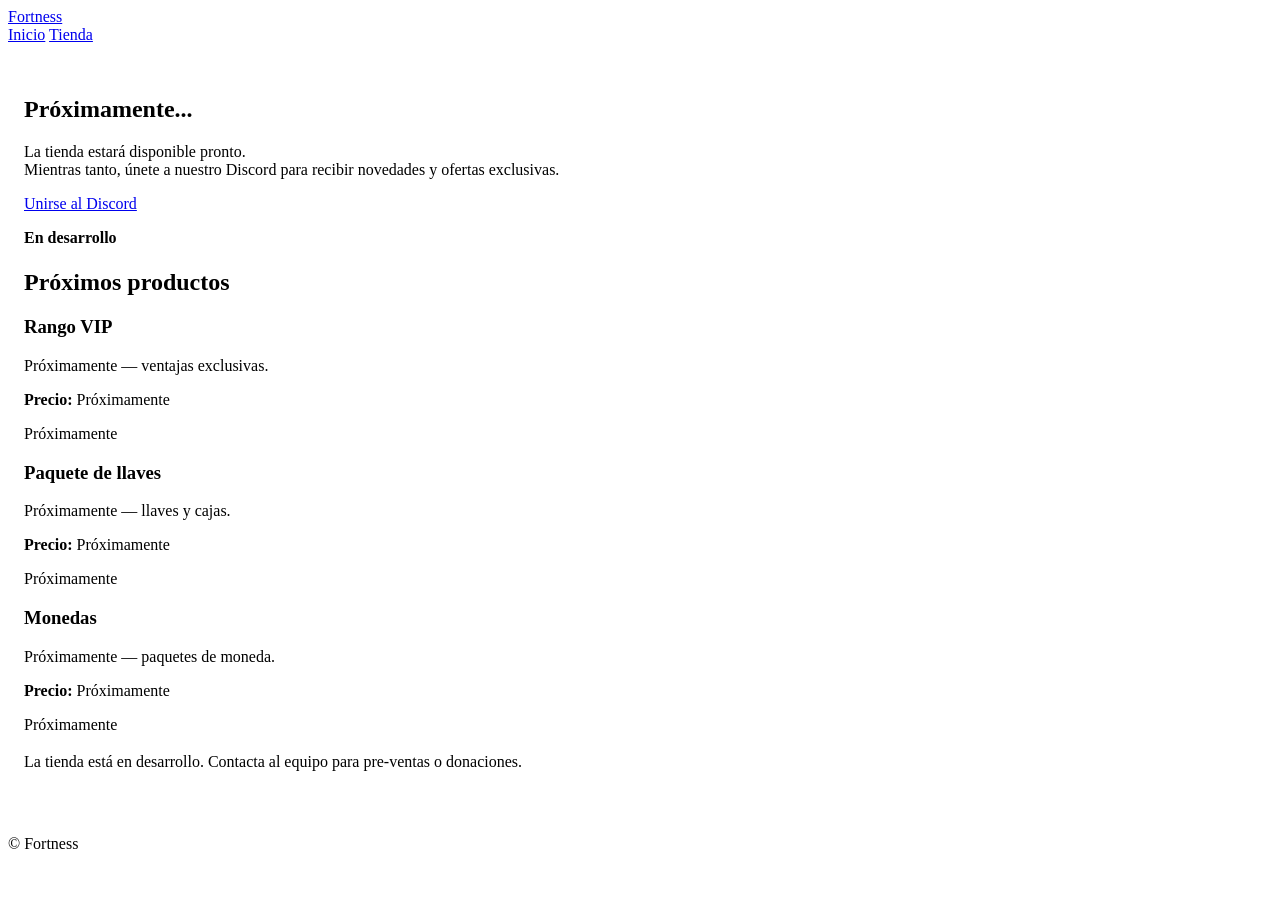
==== store.html @ ff2417e5 "Add files via upload" ====
<!DOCTYPE html>
<html lang="es">

<head>
    <meta charset="utf-8">
    <meta name="viewport" content="width=device-width, initial-scale=1">
    <title>Fortness</title>
    <link rel="stylesheet" href="css/styles.css">
</head>

<body>
    <header class="site-header">
        <div class="container header-inner">
            <a class="brand" href="index.html">
                <img src="assets/fortness-logo.png" alt="Fortness logo" class="logo"
                    onerror="this.style.display='none'">
                <span class="brand-text">Fortness</span>
            </a>
            <nav class="main-nav">
                <a href="index.html">Inicio</a>
                <a href="store.html">Tienda</a>
            </nav>
        </div>
    </header>

    <main class="container" style="padding:2rem 1rem">
        <section class="store-hero reveal">
            <div>
                <h1 class="coming-soon">Próximamente...</h1>
                <p class="soon-sub">La tienda estará disponible pronto. <br>Mientras tanto, únete a nuestro Discord para
                    recibir novedades y ofertas exclusivas.</p>
                <p style="margin-top:1rem"><a class="btn primary" href="https://discord.gg/R3x7Cbut6w" target="_blank"
                        rel="noopener">Unirse al Discord</a></p>
            </div>
            <div class="preview muted-card">
                <strong>En desarrollo</strong>
            </div>
        </section>

        <section style="margin-top:1.4rem">
            <h2 class="reveal">Próximos productos</h2>
            <div class="grid">
                <div class="feature muted-card reveal">
                    <h3>Rango VIP</h3>
                    <p>Próximamente — ventajas exclusivas.</p>
                    <p><strong>Precio:</strong> Próximamente</p>
                    <a class="btn secondary" aria-disabled="true">Próximamente</a>
                </div>
                <div class="feature muted-card reveal">
                    <h3>Paquete de llaves</h3>
                    <p>Próximamente — llaves y cajas.</p>
                    <p><strong>Precio:</strong> Próximamente</p>
                    <a class="btn secondary" aria-disabled="true">Próximamente</a>
                </div>
                <div class="feature muted-card reveal">
                    <h3>Monedas</h3>
                    <p>Próximamente — paquetes de moneda.</p>
                    <p><strong>Precio:</strong> Próximamente</p>
                    <a class="btn secondary" aria-disabled="true">Próximamente</a>
                </div>
            </div>
            <p style="margin-top:1.2rem" class="small">La tienda está en desarrollo. Contacta al equipo para pre-ventas
                o donaciones.</p>
        </section>
    </main>

    <footer class="site-footer">
        <div class="container footer-inner">
            <p>© <span id="year"></span> Fortness</p>
        </div>
    </footer>

    <script src="js/script.js"></script>
</body>

</html>
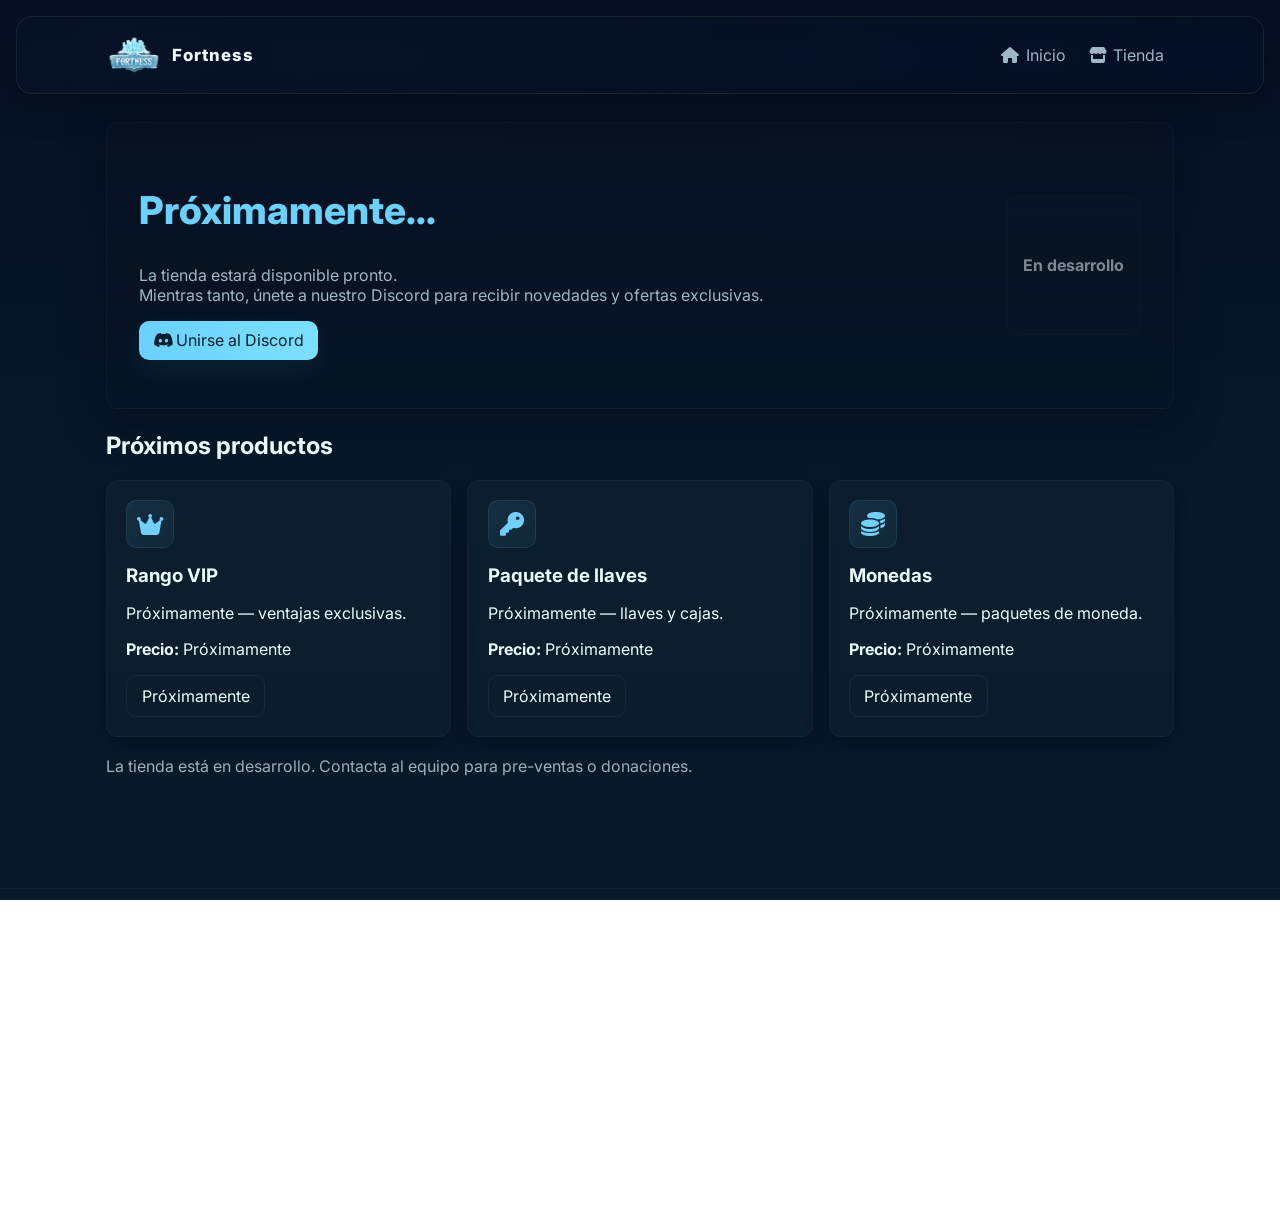
==== commit 29e747aa: "Add files via upload" ====
--- a/store.html
+++ b/store.html
@@ -5,6 +5,8 @@
     <meta charset="utf-8">
     <meta name="viewport" content="width=device-width, initial-scale=1">
     <title>Fortness</title>
+    <!-- Font Awesome -->
+    <link rel="stylesheet" href="https://cdnjs.cloudflare.com/ajax/libs/font-awesome/6.4.0/css/all.min.css" integrity="sha512-iecdLmaskl7CVkqkXNQ/ZH/XLlvWZOJyj7Yy7tcenmpD1ypASozpmT/E0iPtmFIB46ZmdtAc9eNBvH0H/ZpiBw==" crossorigin="anonymous" referrerpolicy="no-referrer">
     <link rel="stylesheet" href="css/styles.css">
 </head>
 
@@ -16,10 +18,19 @@
                     onerror="this.style.display='none'">
                 <span class="brand-text">Fortness</span>
             </a>
-            <nav class="main-nav">
-                <a href="index.html">Inicio</a>
-                <a href="store.html">Tienda</a>
+            <nav class="main-nav" id="mainNav" role="navigation" aria-label="Navegación principal">
+                <a href="index.html">
+                    <i class="fas fa-home nav-icon"></i>
+                    <span>Inicio</span>
+                </a>
+                <a href="store.html" aria-current="page">
+                    <i class="fas fa-store nav-icon"></i>
+                    <span>Tienda</span>
+                </a>
             </nav>
+            <button class="nav-toggle" id="navToggle" aria-label="Abrir menú de navegación" aria-expanded="false">
+                <i class="fas fa-bars"></i>
+            </button>
         </div>
     </header>
 
@@ -30,7 +41,10 @@
                 <p class="soon-sub">La tienda estará disponible pronto. <br>Mientras tanto, únete a nuestro Discord para
                     recibir novedades y ofertas exclusivas.</p>
                 <p style="margin-top:1rem"><a class="btn primary" href="https://discord.gg/R3x7Cbut6w" target="_blank"
-                        rel="noopener">Unirse al Discord</a></p>
+                        rel="noopener noreferrer" aria-label="Únete a nuestro servidor de Discord">
+                        <i class="fab fa-discord btn-icon"></i>
+                        <span>Unirse al Discord</span>
+                    </a></p>
             </div>
             <div class="preview muted-card">
                 <strong>En desarrollo</strong>
@@ -41,18 +55,27 @@
             <h2 class="reveal">Próximos productos</h2>
             <div class="grid">
                 <div class="feature muted-card reveal">
+                    <div class="feature-icon">
+                        <i class="fas fa-crown"></i>
+                    </div>
                     <h3>Rango VIP</h3>
                     <p>Próximamente — ventajas exclusivas.</p>
                     <p><strong>Precio:</strong> Próximamente</p>
                     <a class="btn secondary" aria-disabled="true">Próximamente</a>
                 </div>
                 <div class="feature muted-card reveal">
+                    <div class="feature-icon">
+                        <i class="fas fa-key"></i>
+                    </div>
                     <h3>Paquete de llaves</h3>
                     <p>Próximamente — llaves y cajas.</p>
                     <p><strong>Precio:</strong> Próximamente</p>
                     <a class="btn secondary" aria-disabled="true">Próximamente</a>
                 </div>
                 <div class="feature muted-card reveal">
+                    <div class="feature-icon">
+                        <i class="fas fa-coins"></i>
+                    </div>
                     <h3>Monedas</h3>
                     <p>Próximamente — paquetes de moneda.</p>
                     <p><strong>Precio:</strong> Próximamente</p>
@@ -66,7 +89,28 @@
 
     <footer class="site-footer">
         <div class="container footer-inner">
-            <p>© <span id="year"></span> Fortness</p>
+            <div class="footer-content">
+                <div class="footer-brand">
+                    <h3>Fortness</h3>
+                    <p>Servidor Minecraft temático de hielo y aventuras</p>
+                </div>
+                <div class="footer-links">
+                    <div class="footer-column">
+                        <h4>Enlaces</h4>
+                        <a href="index.html">Inicio</a>
+                        <a href="store.html">Tienda</a>
+                    </div>
+                    <div class="footer-column">
+                        <h4>Comunidad</h4>
+                        <a href="https://discord.gg/R3x7Cbut6w" target="_blank" rel="noopener noreferrer">
+                            <i class="fab fa-discord"></i> Discord
+                        </a>
+                    </div>
+                </div>
+            </div>
+            <div class="footer-bottom">
+                <p>© <span id="year"></span> Fortness. Todos los derechos reservados.</p>
+            </div>
         </div>
     </footer>
 
--- a/css/styles.css
+++ b/css/styles.css
@@ -0,0 +1,842 @@
+/* Estilos Fortness: estética viva, tecnológica y moderna */
+@import url('https://fonts.googleapis.com/css2?family=Inter:wght@300;400;600;800&display=swap');
+
+:root {
+    --bg: #061021;
+    --card: #0e2633;
+    --accent: #6ad1ff;
+    --accent-2: #7be0ff;
+    --accent-3: #c7f4ff;
+    --muted: #9fb6c6;
+    --glass: rgba(255, 255, 255, 0.04);
+    --glass-2: rgba(255, 255, 255, 0.02);
+    --glass-3: rgba(255, 255, 255, 0.03);
+}
+
+* {
+    box-sizing: border-box
+}
+
+/* Asegurar que los SVG no se corten */
+svg {
+    overflow: visible;
+    max-width: 100%;
+    height: auto;
+}
+
+html,
+body {
+    height: 100%;
+    margin: 0;
+    font-family: Inter, system-ui, -apple-system, 'Segoe UI', Roboto, Arial;
+    background: linear-gradient(180deg, var(--bg) 0%, #071a2a 60%);
+    color: #eafcff;
+    overflow-x: hidden
+}
+
+/* decorative animated background */
+body::before {
+    content: '';
+    position: fixed;
+    inset: 0;
+    z-index: -3;
+    background: radial-gradient(circle at 10% 15%, rgba(123, 224, 255, 0.06), transparent 6%), radial-gradient(circle at 85% 80%, rgba(120, 200, 255, 0.03), transparent 12%);
+    mix-blend-mode: screen;
+    filter: blur(40px);
+    opacity: .95
+}
+
+body::after {
+    content: '';
+    position: fixed;
+    inset: 0;
+    z-index: -2;
+    background-image: linear-gradient(180deg, rgba(255, 255, 255, 0.002), rgba(255, 255, 255, 0.001));
+    pointer-events: none
+}
+
+height: 100%;
+margin: 0;
+font-family: Inter,
+system-ui,
+-apple-system,
+"Segoe UI",
+Roboto,
+"Helvetica Neue",
+Arial;
+background: linear-gradient(180deg, #071026 0%, #071a2a 60%);
+color: #e6f7ff;
+overflow-x: hidden
+}
+
+/* animated subtle background */
+body::before {
+    content: "";
+    position: fixed;
+    inset: 0;
+    z-index: -2;
+    background: radial-gradient(ellipse at 10% 10%, rgba(123, 224, 255, 0.07), transparent 10%), radial-gradient(ellipse at 90% 90%, rgba(100, 180, 255, 0.04), transparent 15%);
+    mix-blend-mode: screen;
+    animation: bgShift 18s linear infinite
+}
+
+@keyframes bgShift {
+    0% {
+        transform: translateY(0) scale(1)
+    }
+
+    50% {
+        transform: translateY(-6%) scale(1.05)
+    }
+
+    100% {
+        transform: translateY(0) scale(1)
+    }
+}
+
+.container {
+    max-width: 1100px;
+    margin: 0 auto;
+    padding: 1rem
+}
+
+.site-header {
+    backdrop-filter: blur(12px) saturate(180%);
+    position: sticky;
+    top: 16px;
+    z-index: 40;
+    margin: 0.4rem 1rem;
+    border-radius: 16px;
+    background: linear-gradient(90deg, rgba(10, 18, 30, 0.6), rgba(6, 12, 20, 0.4));
+    border: 1px solid rgba(255, 255, 255, 0.08);
+    box-shadow: 0 8px 32px rgba(2, 8, 18, 0.7);
+    transition: all 0.3s ease;
+}
+
+.site-header:hover {
+    box-shadow: 0 12px 40px rgba(77, 198, 255, 0.1);
+    border-color: rgba(106, 209, 255, 0.15);
+}
+
+.header-inner {
+    display: flex;
+    align-items: center;
+    justify-content: space-between;
+    padding: 0.6rem 1rem
+}
+
+.brand {
+    display: flex;
+    align-items: center;
+    gap: .6rem;
+    text-decoration: none;
+    color: inherit
+}
+
+.logo {
+    height: 56px;
+    width: auto
+}
+
+.brand-text {
+    font-weight: 800;
+    letter-spacing: 1px;
+    font-size: 1.05rem
+}
+
+.main-nav a {
+    color: var(--muted);
+    text-decoration: none;
+    margin: 0 .6rem;
+    display: inline-flex;
+    align-items: center;
+    gap: 0.4rem;
+    transition: color 0.2s ease;
+    padding: 0.2rem 0;
+}
+
+.main-nav a:hover {
+    color: var(--accent);
+}
+
+.nav-icon {
+    width: 18px;
+    min-width: 18px;
+    flex-shrink: 0;
+    display: inline-block;
+    text-align: center;
+    font-size: 16px;
+}
+
+.nav-toggle {
+    display: none;
+    background: none;
+    border: 0;
+    color: var(--muted);
+    font-size: 1.2rem;
+    cursor: pointer;
+    padding: 0.4rem;
+    transition: color 0.2s ease;
+}
+
+.nav-toggle:hover {
+    color: var(--accent);
+}
+
+.nav-toggle i {
+    font-size: 20px;
+    display: block;
+}
+
+.hero {
+    padding: 4rem 0 2rem
+}
+
+.hero-inner {
+    display: flex;
+    gap: 2rem;
+    align-items: center
+}
+
+.hero-left {
+    flex: 1
+}
+
+.hero-right {
+    width: 320px
+}
+
+.hero h1 {
+    font-size: 3.4rem;
+    margin: .2rem 0;
+    color: var(--accent);
+    text-shadow: 0 8px 30px rgba(0, 0, 0, 0.65);
+    letter-spacing: 1px;
+    animation: fadeInUp 0.8s ease;
+}
+
+@keyframes fadeInUp {
+    from {
+        opacity: 0;
+        transform: translateY(20px);
+    }
+    to {
+        opacity: 1;
+        transform: translateY(0);
+    }
+}
+
+.tagline {
+    color: var(--muted);
+    margin-bottom: 1rem
+}
+
+.server-card {
+    background: linear-gradient(180deg, var(--glass), var(--glass-2));
+    padding: 1.5rem;
+    border-radius: 16px;
+    display: flex;
+    flex-direction: column;
+    gap: .6rem;
+    max-width: 480px;
+    border: 1px solid rgba(255, 255, 255, 0.05);
+    box-shadow: 0 10px 40px rgba(2, 8, 18, 0.7);
+    transition: all 0.3s ease;
+    position: relative;
+    overflow: hidden;
+}
+
+.server-card::before {
+    content: '';
+    position: absolute;
+    top: 0;
+    left: -100%;
+    width: 100%;
+    height: 100%;
+    background: linear-gradient(90deg, transparent, rgba(106, 209, 255, 0.1), transparent);
+    transition: left 0.5s ease;
+}
+
+.server-card:hover::before {
+    left: 100%;
+}
+
+.server-card:hover {
+    transform: translateY(-4px);
+    box-shadow: 0 16px 50px rgba(77, 198, 255, 0.15);
+    border-color: rgba(106, 209, 255, 0.2);
+}
+
+.server-info {
+    display: flex;
+    justify-content: space-between;
+    align-items: center;
+    color: #dff7ff;
+    gap: 0.5rem;
+    flex-wrap: wrap;
+}
+
+.server-info strong {
+    display: inline-flex;
+    align-items: center;
+    gap: 0.4rem;
+    flex-wrap: wrap;
+}
+
+.info-icon {
+    font-size: 14px;
+    flex-shrink: 0;
+    opacity: 0.8;
+    display: inline-block;
+}
+
+.server-actions {
+    display: flex;
+    gap: .5rem
+}
+
+.btn {
+    display: inline-block;
+    padding: .6rem .9rem;
+    border-radius: 10px;
+    text-decoration: none;
+    color: inherit;
+    border: 1px solid rgba(255, 255, 255, 0.06);
+    transition: all .18s ease
+}
+
+.btn.primary {
+    background: linear-gradient(90deg, var(--accent), var(--accent-2));
+    color: #04202a;
+    border: none;
+    box-shadow: 0 8px 30px rgba(77, 198, 255, 0.08);
+    transform: translateY(0)
+}
+
+.btn.primary:hover {
+    transform: translateY(-4px);
+    box-shadow: 0 18px 50px rgba(77, 198, 255, 0.14)
+}
+
+.btn.secondary {
+    background: transparent;
+    border: 1px solid rgba(255, 255, 255, 0.06);
+    transition: all 0.18s ease;
+}
+
+.btn.secondary:hover {
+    border-color: rgba(106, 209, 255, 0.2);
+    background: rgba(106, 209, 255, 0.05);
+    color: var(--accent);
+}
+
+.btn.secondary .btn-icon {
+    color: currentColor;
+}
+
+/* Font Awesome iconos */
+.fas, .far, .fab {
+    display: inline-block;
+}
+
+button#copyBtn {
+    background: transparent;
+    border: 1px solid rgba(255, 255, 255, 0.06);
+    padding: .5rem .8rem;
+    border-radius: 6px;
+    color: var(--muted);
+    cursor: pointer;
+    display: inline-flex;
+    align-items: center;
+    gap: 0.4rem;
+    transition: all 0.18s ease;
+    font-family: inherit;
+    font-size: inherit;
+    white-space: nowrap;
+}
+
+button#copyBtn svg {
+    overflow: visible;
+}
+
+button#copyBtn:hover {
+    color: var(--accent);
+    border-color: rgba(106, 209, 255, 0.2);
+    background: rgba(106, 209, 255, 0.05);
+}
+
+.btn-icon {
+    font-size: 14px;
+    flex-shrink: 0;
+    display: inline-block;
+    width: 1em;
+    text-align: center;
+}
+
+.btn .fab.fa-discord {
+    font-size: 16px;
+}
+
+.btn {
+    display: inline-flex;
+    align-items: center;
+    gap: 0.4rem;
+    white-space: nowrap;
+}
+
+.btn svg {
+    overflow: visible;
+}
+
+/* Stats Section */
+.stats-section {
+    padding: 4rem 0 2rem;
+}
+
+.stats-grid {
+    display: grid;
+    grid-template-columns: repeat(auto-fit, minmax(200px, 1fr));
+    gap: 1.5rem;
+    margin-top: 2rem;
+}
+
+.stat-card {
+    background: linear-gradient(135deg, rgba(106, 209, 255, 0.08), rgba(123, 224, 255, 0.03));
+    padding: 1.5rem;
+    border-radius: 16px;
+    border: 1px solid rgba(106, 209, 255, 0.15);
+    display: flex;
+    align-items: center;
+    gap: 1rem;
+    transition: all 0.3s ease;
+    box-shadow: 0 8px 32px rgba(2, 8, 18, 0.4);
+    opacity: 0;
+    transform: translateY(20px);
+}
+
+.stat-card.visible {
+    opacity: 1;
+    transform: translateY(0);
+}
+
+.stat-card.loading .stat-number {
+    color: var(--muted);
+}
+
+.stat-card.loading .stat-number::after {
+    content: '...';
+    animation: loading-dots 1.5s steps(4, end) infinite;
+}
+
+@keyframes loading-dots {
+    0%, 20% { content: '.'; }
+    40% { content: '..'; }
+    60%, 100% { content: '...'; }
+}
+
+.stat-card:hover {
+    transform: translateY(-8px);
+    border-color: rgba(106, 209, 255, 0.3);
+    box-shadow: 0 12px 48px rgba(77, 198, 255, 0.15);
+}
+
+.stat-icon {
+    width: 56px;
+    height: 56px;
+    min-width: 56px;
+    display: flex;
+    align-items: center;
+    justify-content: center;
+    background: linear-gradient(135deg, rgba(106, 209, 255, 0.2), rgba(123, 224, 255, 0.1));
+    border-radius: 12px;
+    color: var(--accent);
+    font-size: 24px;
+}
+
+.stat-content {
+    flex: 1;
+}
+
+.stat-number {
+    font-size: 2.2rem;
+    font-weight: 800;
+    color: var(--accent);
+    line-height: 1;
+    margin-bottom: 0.3rem;
+    min-height: 2.2rem;
+    display: flex;
+    align-items: center;
+}
+
+.stat-number#stat-status {
+    font-size: 1.8rem;
+    text-transform: uppercase;
+    letter-spacing: 0.5px;
+}
+
+.stat-number#stat-version {
+    font-size: 1.4rem;
+    font-weight: 600;
+}
+
+#server-status-icon {
+    font-size: 12px;
+    animation: pulse-dot 2s ease-in-out infinite;
+}
+
+@keyframes pulse-dot {
+    0%, 100% { opacity: 1; }
+    50% { opacity: 0.5; }
+}
+
+.stat-label {
+    color: var(--muted);
+    font-size: 0.9rem;
+}
+
+.features {
+    padding: 4rem 0
+}
+
+.features h2 {
+    color: var(--accent);
+    font-size: 2.5rem;
+    margin-bottom: 2rem;
+    text-align: center;
+}
+
+.grid {
+    display: grid;
+    grid-template-columns: repeat(auto-fit, minmax(220px, 1fr));
+    gap: 1rem
+}
+
+.feature {
+    background: linear-gradient(180deg, rgba(255, 255, 255, 0.02), rgba(255, 255, 255, 0.01));
+    padding: 1.2rem;
+    border-radius: 12px;
+    border: 1px solid rgba(255, 255, 255, 0.03);
+    box-shadow: 0 8px 30px rgba(2, 8, 18, 0.55);
+    transition: transform .3s ease, border-color .3s ease, box-shadow .3s ease;
+    opacity: 0;
+    transform: translateY(30px);
+}
+
+.feature.visible {
+    opacity: 1;
+    transform: translateY(0);
+    transition-delay: calc(var(--delay, 0) * 0.1s);
+}
+
+.feature:hover {
+    transform: translateY(-8px);
+    border-color: rgba(106, 209, 255, 0.2);
+    box-shadow: 0 16px 48px rgba(77, 198, 255, 0.12);
+}
+
+.feature-icon {
+    width: 48px;
+    height: 48px;
+    min-width: 48px;
+    min-height: 48px;
+    display: flex;
+    align-items: center;
+    justify-content: center;
+    background: linear-gradient(135deg, rgba(106, 209, 255, 0.1), rgba(123, 224, 255, 0.05));
+    border-radius: 10px;
+    margin-bottom: 1rem;
+    color: var(--accent);
+    border: 1px solid rgba(106, 209, 255, 0.1);
+    flex-shrink: 0;
+}
+
+.feature-icon i {
+    font-size: 24px;
+    display: block;
+}
+
+.feature h3 {
+    margin-top: 0;
+    margin-bottom: 0.6rem;
+}
+
+.rules {
+    padding: 1rem 0
+}
+
+.rules ul {
+    color: var(--muted)
+}
+
+/* CTA Section */
+.cta-section {
+    padding: 4rem 0;
+}
+
+.cta-card {
+    background: linear-gradient(135deg, rgba(106, 209, 255, 0.1), rgba(123, 224, 255, 0.05));
+    border-radius: 20px;
+    padding: 3rem 2rem;
+    border: 1px solid rgba(106, 209, 255, 0.2);
+    box-shadow: 0 20px 60px rgba(2, 8, 18, 0.6);
+    text-align: center;
+    position: relative;
+    overflow: hidden;
+    opacity: 0;
+    transform: translateY(30px);
+}
+
+.cta-card.visible {
+    opacity: 1;
+    transform: translateY(0);
+    transition: all 0.6s ease;
+}
+
+.cta-card::before {
+    content: '';
+    position: absolute;
+    top: -50%;
+    left: -50%;
+    width: 200%;
+    height: 200%;
+    background: radial-gradient(circle, rgba(106, 209, 255, 0.1) 0%, transparent 70%);
+    animation: pulse 4s ease-in-out infinite;
+}
+
+@keyframes pulse {
+    0%, 100% { transform: scale(1); opacity: 0.5; }
+    50% { transform: scale(1.1); opacity: 0.8; }
+}
+
+.cta-content {
+    position: relative;
+    z-index: 1;
+}
+
+.cta-card h2 {
+    font-size: 2.5rem;
+    color: var(--accent);
+    margin-bottom: 1rem;
+    font-weight: 800;
+}
+
+.cta-card p {
+    color: var(--muted);
+    font-size: 1.1rem;
+    margin-bottom: 2rem;
+    max-width: 600px;
+    margin-left: auto;
+    margin-right: auto;
+}
+
+.cta-buttons {
+    display: flex;
+    gap: 1rem;
+    justify-content: center;
+    flex-wrap: wrap;
+}
+
+.cta {
+    padding: 2rem 0;
+    text-align: center
+}
+
+.site-footer {
+    margin-top: 4rem;
+    padding: 3rem 0 1.5rem;
+    border-top: 1px solid rgba(255, 255, 255, 0.05);
+    background: linear-gradient(180deg, transparent, rgba(6, 16, 33, 0.5));
+}
+
+.footer-inner {
+    color: var(--muted);
+}
+
+.footer-content {
+    display: grid;
+    grid-template-columns: 2fr 1fr 1fr;
+    gap: 3rem;
+    margin-bottom: 2rem;
+}
+
+.footer-brand h3 {
+    color: var(--accent);
+    font-size: 1.5rem;
+    margin-bottom: 0.5rem;
+    font-weight: 800;
+}
+
+.footer-brand p {
+    color: var(--muted);
+    font-size: 0.9rem;
+}
+
+.footer-links {
+    display: flex;
+    gap: 2rem;
+}
+
+.footer-column h4 {
+    color: var(--accent);
+    font-size: 1rem;
+    margin-bottom: 1rem;
+    font-weight: 600;
+}
+
+.footer-column a {
+    display: block;
+    color: var(--muted);
+    text-decoration: none;
+    margin-bottom: 0.6rem;
+    transition: color 0.2s ease;
+    display: flex;
+    align-items: center;
+    gap: 0.5rem;
+}
+
+.footer-column a:hover {
+    color: var(--accent);
+}
+
+.footer-bottom {
+    padding-top: 2rem;
+    border-top: 1px solid rgba(255, 255, 255, 0.03);
+    text-align: center;
+    color: var(--muted);
+    font-size: 0.9rem;
+}
+
+.preview {
+    background: linear-gradient(180deg, rgba(255, 255, 255, 0.02), rgba(255, 255, 255, 0.01));
+    padding: 1rem;
+    border-radius: 12px;
+    border: 1px solid rgba(255, 255, 255, 0.03);
+    display: flex;
+    align-items: center;
+    justify-content: center;
+    min-height: 140px
+}
+
+.preview img {
+    max-width: 100%;
+    display: block;
+    filter: drop-shadow(0 8px 24px rgba(0, 0, 0, 0.6))
+}
+
+/* Store specific */
+.store-hero {
+    display: flex;
+    align-items: center;
+    justify-content: space-between;
+    gap: 1.2rem;
+    background: linear-gradient(180deg, rgba(10, 18, 30, 0.3), rgba(6, 12, 20, 0.2));
+    padding: 2rem;
+    border-radius: 12px;
+    border: 1px solid rgba(255, 255, 255, 0.03);
+    box-shadow: 0 12px 40px rgba(2, 8, 18, 0.5)
+}
+
+.coming-soon {
+    font-size: 2.4rem;
+    color: var(--accent);
+    font-weight: 800
+}
+
+.soon-sub {
+    color: var(--muted);
+    margin-top: .6rem
+}
+
+.muted-card {
+    opacity: .5;
+    filter: grayscale(.1)
+}
+
+/* Animaciones reveal mejoradas */
+.reveal {
+    opacity: 0;
+    transform: translateY(30px);
+    transition: opacity 0.6s ease, transform 0.6s ease;
+}
+
+.reveal.visible {
+    opacity: 1;
+    transform: translateY(0);
+}
+
+/* Responsive */
+@media(max-width:800px) {
+    .hero-inner {
+        flex-direction: column
+    }
+
+    .hero-right {
+        width: 100%
+    }
+
+    .nav-toggle {
+        display: block
+    }
+
+    .main-nav {
+        display: none;
+        position: absolute;
+        right: 1rem;
+        top: 68px;
+        background: rgba(3, 8, 15, 0.9);
+        padding: .6rem;
+        border-radius: 8px
+    }
+
+    .main-nav a {
+        display: flex;
+        margin: .4rem 0;
+        padding: 0.4rem 0.6rem;
+        border-radius: 6px;
+    }
+
+    .main-nav a:hover {
+        background: rgba(106, 209, 255, 0.05);
+    }
+
+    .header-inner {
+        padding: .6rem
+    }
+
+    .stats-grid {
+        grid-template-columns: repeat(2, 1fr);
+        gap: 1rem;
+    }
+
+    .footer-content {
+        grid-template-columns: 1fr;
+        gap: 2rem;
+    }
+
+    .footer-links {
+        flex-direction: column;
+        gap: 1.5rem;
+    }
+
+    .cta-card {
+        padding: 2rem 1.5rem;
+    }
+
+    .cta-card h2 {
+        font-size: 2rem;
+    }
+
+    .cta-buttons {
+        flex-direction: column;
+    }
+
+    .cta-buttons .btn {
+        width: 100%;
+        justify-content: center;
+    }
+}
+
+/* Small helpers */
+.small {
+    color: var(--muted)
+}
